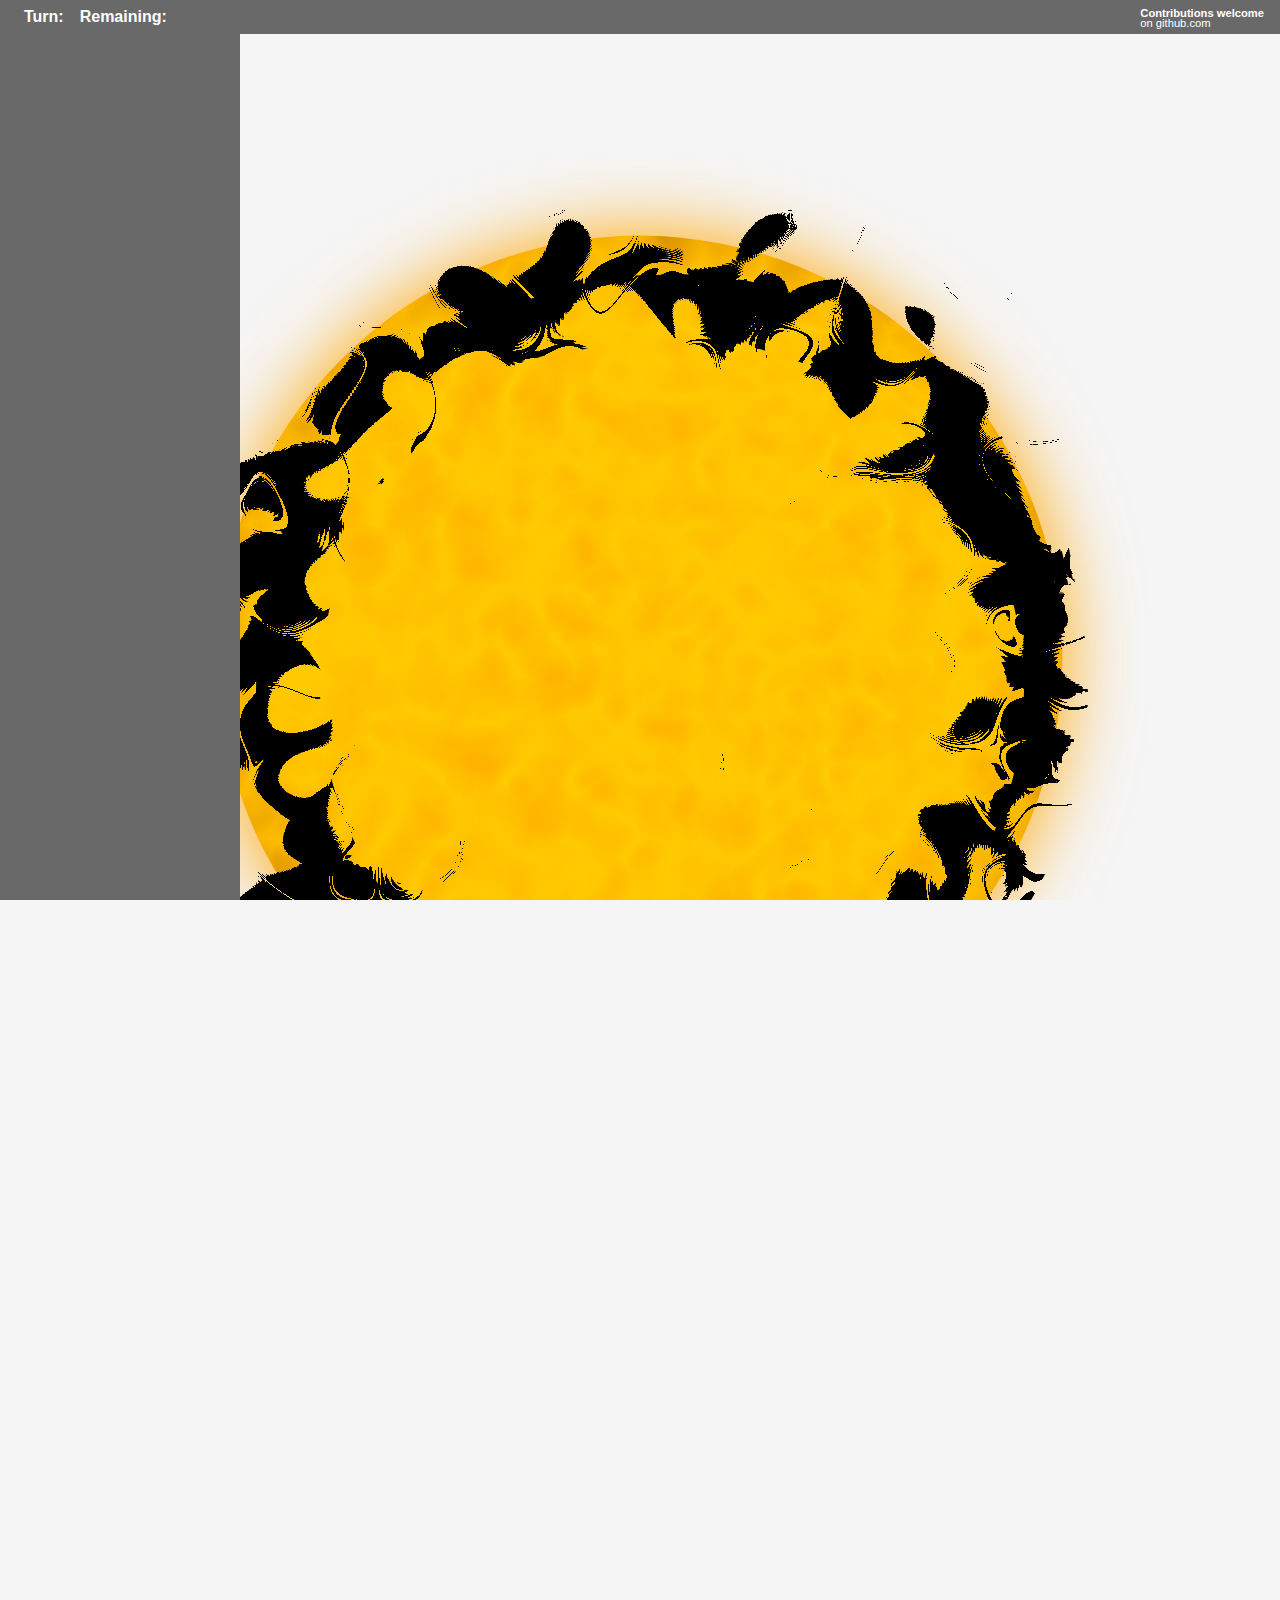
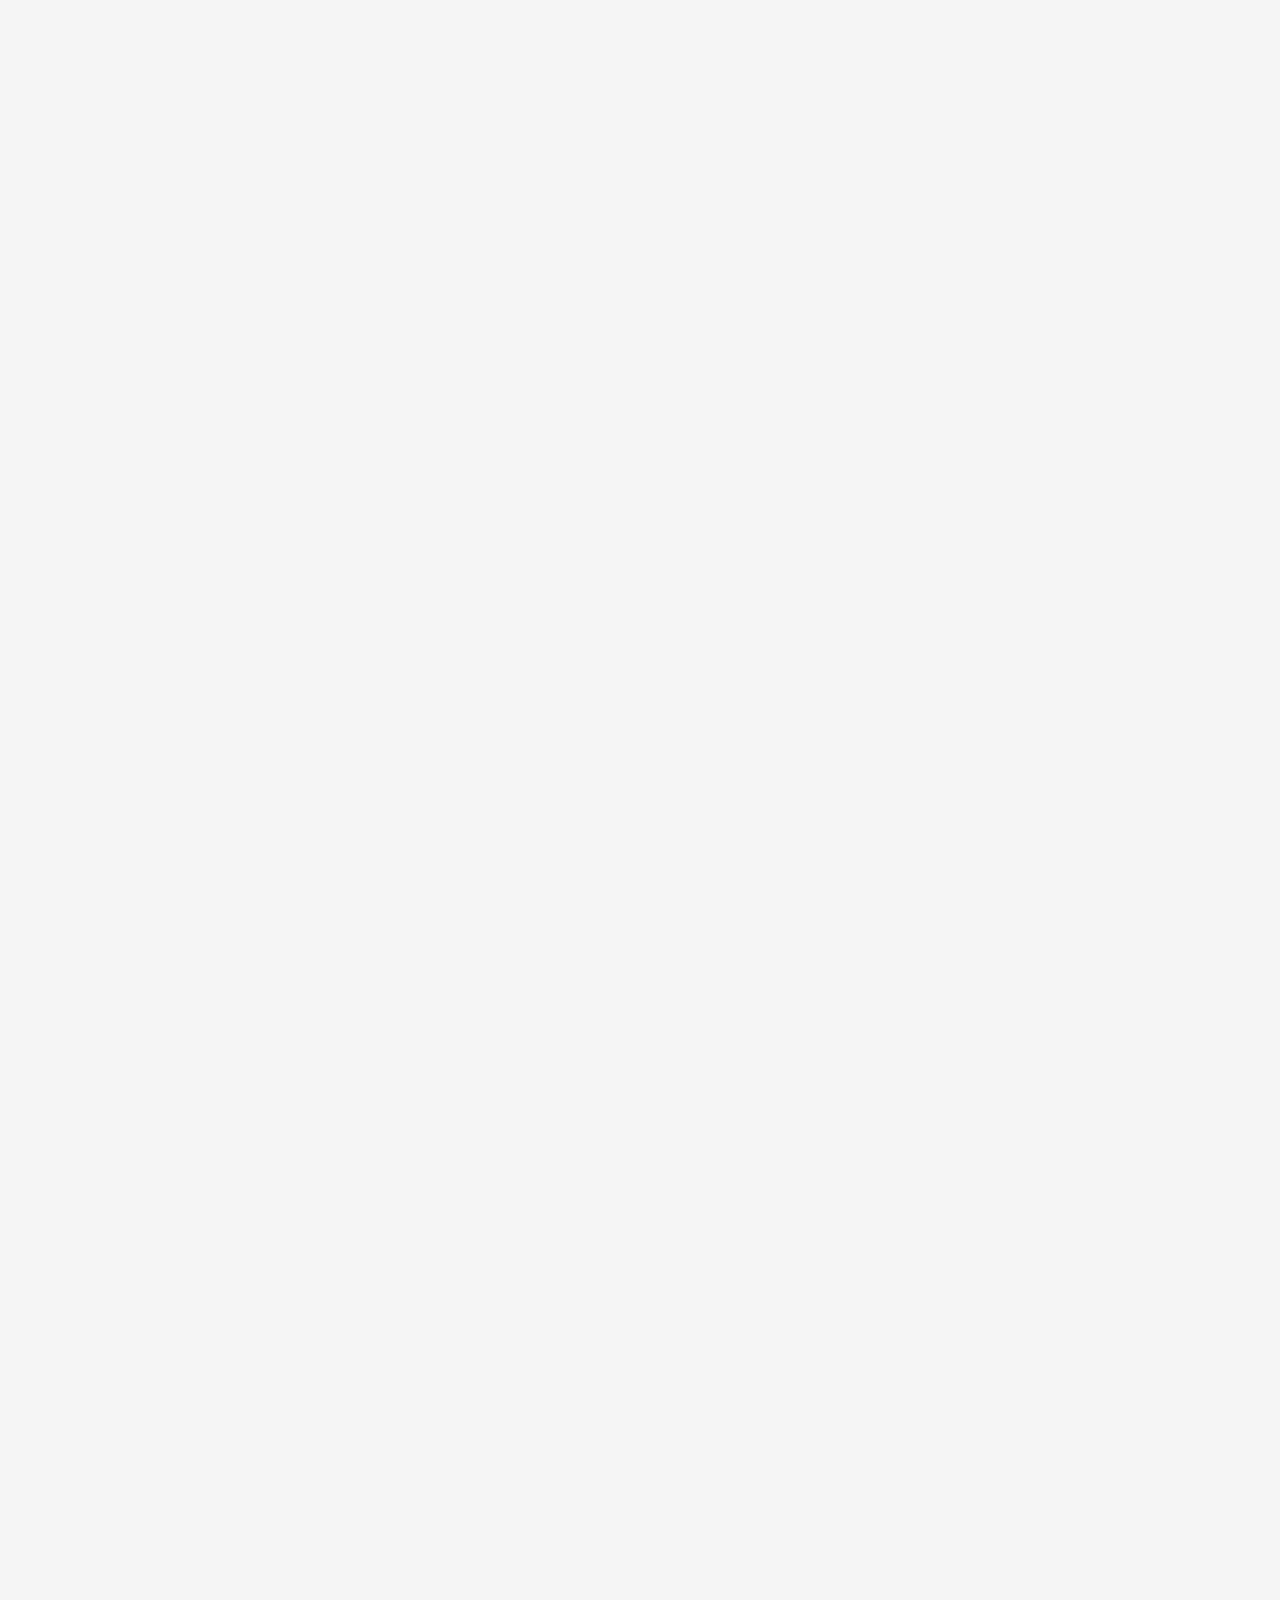
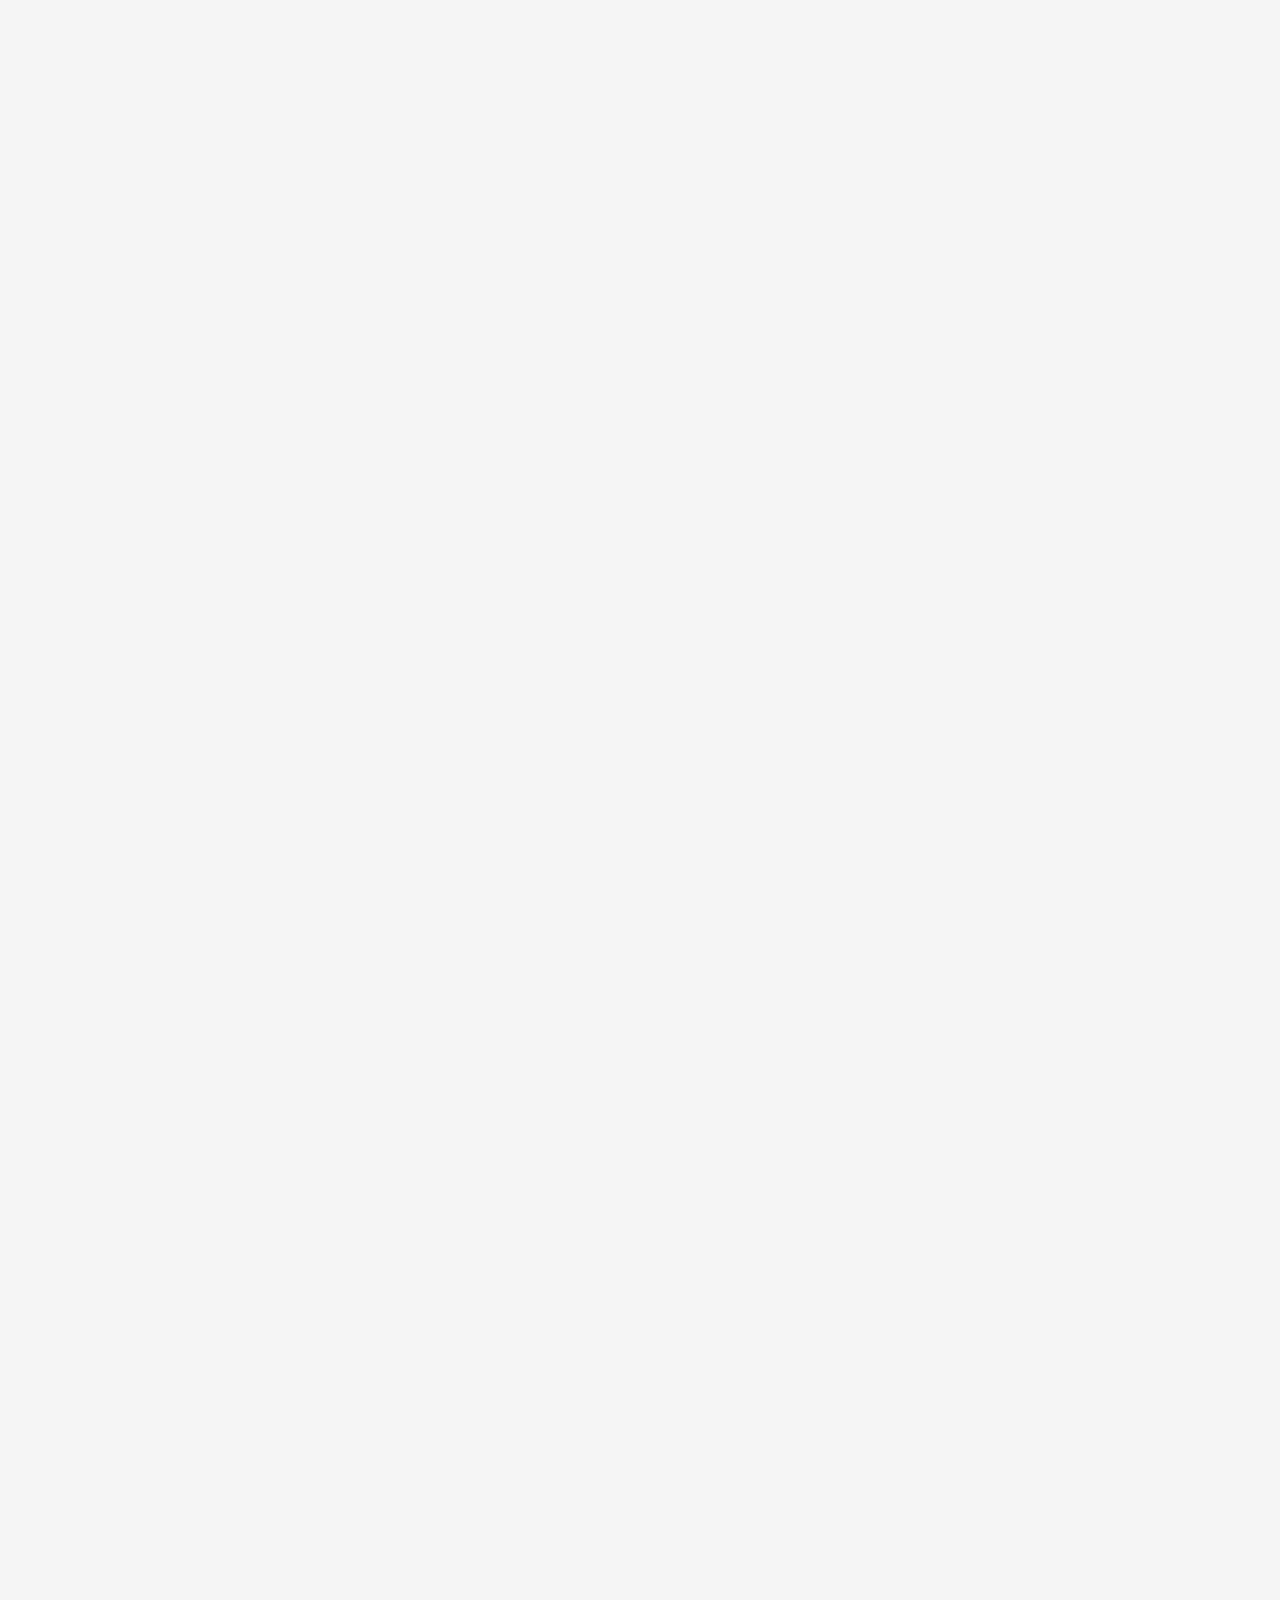
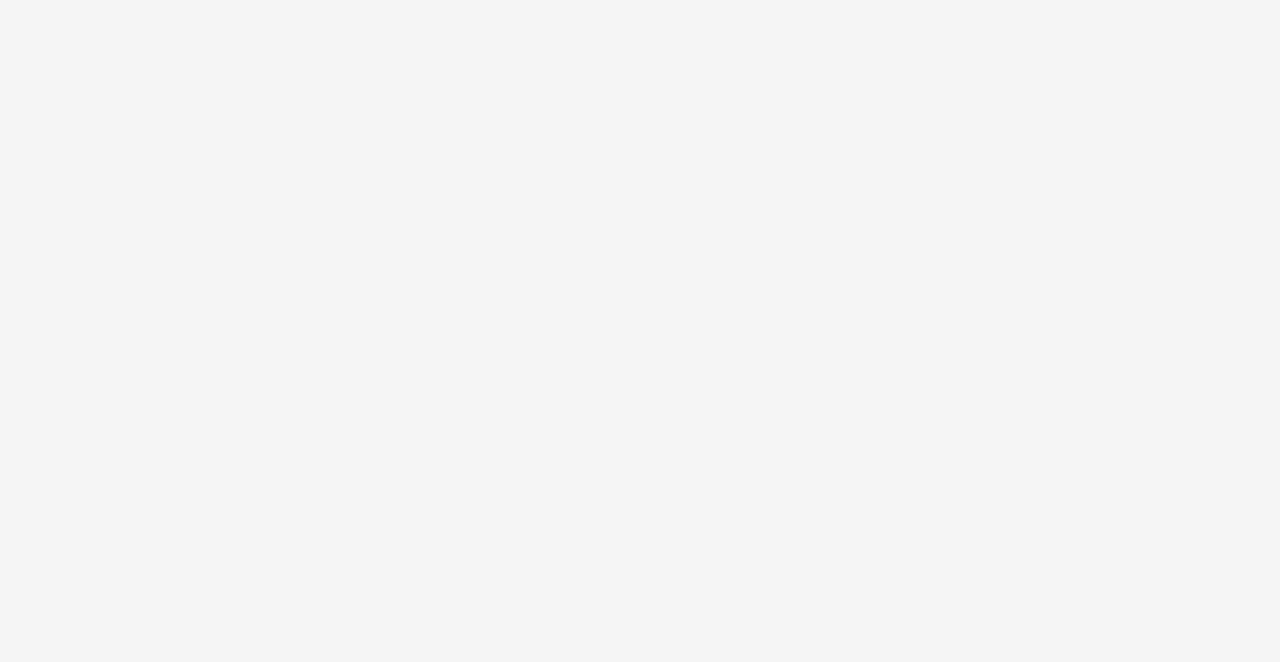
==== frontend/index.html @ 4788e960 "Add README.md" ====
<html>
<head>

<title>respublica</title>

<script src="libs/jquery/jquery-3.7.1.min.js"></script>
<script src="app.js"></script>

<link rel="stylesheet" href="base.css">
<link rel="stylesheet" href="world.css">
<link rel="stylesheet" href="sector.css">
<link rel="stylesheet" href="movables.css">
<link rel="stylesheet" href="buildscreen.css">

</head>
<body>

<header>
    <div class="display">
        <b>Turn:</b>
        <span id="ticks"></span>
    </div>
    <div class="display">
        <b>Remaining:</b>
        <span id="remaining-time"></span>
    </div>
    <div class="display-spacer"></div>
    <div class="display" style="font-size: 0.7em; line-height: 0.9em; position: absolute; right: 1rem;">
        <a href="https://github.com/kostrykin/respublica" target="_blank"><b>Contributions welcome</b><br>on github.com</a>
    </div>
</header>

<div id="world-version">
    Version:
    <a href="" id="world-version-sha" target="_blank"></a>
    (<span id="world-version-date"></span>)
</div>

<div id="hex-map-container">
    <div id="hex-map" x="0" y="0">
        <svg id="trajectory">
            <defs>
                <marker id="dot-marker"
                        viewBox="0 0 10 10"
                        refX="5"
                        refY="5"
                        markerWidth="5"
                        markerHeight="5">
                    <circle cx="5" cy="5" r="2" fill="red" />
                </marker>
            </defs>
            <polyline points="" stroke="black" stroke-width="5" stroke-dasharray="4" fill="none" marker-mid="url(#dot-marker)" marker-end="url(#dot-marker)"/>
        </svg>
    
        <div class="hex-field" id="hex-field-template">

            <!-- Background -->
            <svg height="100%" width="100%" viewbox="-2 -2 104 104">
                <a href="#">
                <pattern id="hatch" patternUnits="userSpaceOnUse" width="2" height="2" patternTransform="rotate(-26.5 0 0)" y="1">
                    <path d="M 0,2 l 4,0" stroke="gray" stroke-width="0.3" class="hex-field-hatch" />
                </pattern>
                <polygon points="50 0,100 25,100 75, 50 100,0 75,0 25" fill="none" class="hex-field-background" />
                <polygon points="50 0,100 25,100 75, 50 100,0 75,0 25" stroke="whitesmoke" fill="url(#hatch)" stroke-width="4" class="hex-field-pattern hex-field-stroke" />
                </a>
            </svg>

            <!-- Others -->
            <div class="hex-field-name"></div>
            <ul class="hex-field-movables"></ul>

            <!-- Star icons -->
            <svg class="sector-star sector-star-mainline" height="30%" width="30%" viewbox="0 0 100 100">
                <defs>
                    <mask id="flares">
                        <rect width="100%" height="100%" fill="white"/>
                        <circle r="50" cx=  "0" cy=  "0" fill="black"/>
                        <circle r="50" cx=  "0" cy="100" fill="black"/>
                        <circle r="50" cx="100" cy="100" fill="black"/>
                        <circle r="50" cx="100" cy=  "0" fill="black"/>
                    </mask>
                    <filter id="blur">
                        <feGaussianBlur in="SourceGraphic" stdDeviation="3" />
                    </filter>
                </defs>
                <circle cx="50" cy="50" r="20" fill="black" filter="url(#blur)" />
                <g transform="scale(1 0.5) translate(0 50)">
                    <circle cx="50" cy="50" r="50" mask="url(#flares)" />
                </g>
                <circle cx="50" cy="50" r="15" fill="white" class="star-brush" />
            </svg>
            <svg class="sector-star sector-star-white-dwarf" height="30%" width="30%" viewbox="0 0 100 100">
                <defs>
                    <mask id="flares">
                        <rect width="100%" height="100%" fill="white"/>
                        <circle r="50" cx=  "0" cy=  "0" fill="black"/>
                        <circle r="50" cx=  "0" cy="100" fill="black"/>
                        <circle r="50" cx="100" cy="100" fill="black"/>
                        <circle r="50" cx="100" cy=  "0" fill="black"/>
                    </mask>
                    <filter id="blur">
                        <feGaussianBlur in="SourceGraphic" stdDeviation="3" />
                    </filter>
                </defs>
                <circle cx="50" cy="50" r="20" fill="black" filter="url(#blur)" class="star-brush" />
                <g transform="scale(0.6 0.6) translate(33 33)">
                    <circle cx="50" cy="50" r="50" mask="url(#flares)" />
                </g>
                <circle cx="50" cy="50" r="15" fill="white" class="star-brush" />
            </svg>
            <svg class="sector-star sector-star-red-giant" height="30%" width="30%" viewbox="0 0 100 100">
                <defs>
                    <filter id="blur">
                        <feGaussianBlur in="SourceGraphic" stdDeviation="3" />
                    </filter>
                </defs>
                <circle cx="50" cy="50" r="20" fill="black" filter="url(#blur)" class="star-brush" />
                <circle cx="50" cy="50" r="15" fill="firebrick" class="star-brush" />
            </svg>
        </div>
    
    </div>
</div>

<div id="sector-view">
    <div class="celestial" id="celestial-template">

        <!-- Star icons -->
        <svg class="celestial-star celestial-star-mainline" viewbox="0 0 100 100">
            <defs>
                <filter id="surface">
                    <feTurbulence
                        type="turbulence"
                        baseFrequency="0.2"
                        numOctaves="2"
                        result="turbulence" />
                    <feComposite operator="in" in="turbulence" in2="SourceGraphic" result="clouds" />
                    <feColorMatrix
                        in="clouds"
                        result="gray_clouds"
                        type="saturate"
                        values="0" />
                    <feBlend in="SourceGraphic" in2="gray_clouds" mode="multiply" result="surface1" />
                    <feGaussianBlur in="SourceGraphic" stdDeviation="3" result="surface2" />
                    <feBlend in="surface1" in2="surface2" mode="color-dodge" />
                </filter>
                <filter id="corona" x="0%" y="0%">
                    <feTurbulence
                        type="turbulence"
                        baseFrequency="0.15"
                        numOctaves="1"
                        result="turbulence" />
                    <feDisplacementMap
                        in2="turbulence"
                        in="SourceGraphic"
                        result="DisplacedGraphic"
                        scale="15"
                        xChannelSelector="R"
                        yChannelSelector="G" />
                </filter>
            </defs>
            <circle cx="50" cy="50" r="33" fill="orange" filter="url(#surface)" class="star-brush" />
            <circle cx="45" cy="45" r="30" stroke="black" stroke-width="5" fill="none" filter="url(#corona)" />
        </svg>
        <svg class="celestial-star celestial-star-white-dwarf" viewbox="0 0 100 100">
            <defs>
                <filter id="surface">
                    <feGaussianBlur in="SourceGraphic" stdDeviation="3" result="surface2" />
                    <feBlend in="SourceGraphic" in2="surface2" mode="color-dodge" />
                </filter>
                <filter id="corona" x="0%" y="0%">
                    <feTurbulence
                        type="turbulence"
                        baseFrequency="0.15"
                        numOctaves="1"
                        result="turbulence" />
                    <feDisplacementMap
                        in2="turbulence"
                        in="SourceGraphic"
                        result="DisplacedGraphic"
                        scale="10"
                        xChannelSelector="R"
                        yChannelSelector="G" />
                </filter>
            </defs>
            <circle cx="50" cy="50" r="28" fill="white" filter="url(#surface)" />
            <circle cx="47" cy="47" r="25" stroke="black" stroke-width="2" fill="none" filter="url(#corona)" />
        </svg>
        <svg class="celestial-star celestial-star-red-giant" viewbox="0 0 100 100">
            <defs>
                <filter id="surface">
                    <feTurbulence
                        type="turbulence"
                        baseFrequency="0.2"
                        numOctaves="2"
                        result="turbulence" />
                    <feComposite operator="in" in="turbulence" in2="SourceGraphic" result="clouds" />
                    <feColorMatrix
                        in="clouds"
                        result="gray_clouds"
                        type="saturate"
                        values="0" />
                    <feBlend in="SourceGraphic" in2="gray_clouds" mode="multiply" result="surface1" />
                    <feGaussianBlur in="SourceGraphic" stdDeviation="3" result="surface2" />
                    <feBlend in="surface1" in2="surface2" mode="color-dodge" />
                </filter>
                <filter id="corona" x="0%" y="0%">
                    <feTurbulence
                        type="turbulence"
                        baseFrequency="0.15"
                        numOctaves="1"
                        result="turbulence" />
                    <feDisplacementMap
                        in2="turbulence"
                        in="SourceGraphic"
                        result="DisplacedGraphic"
                        scale="15"
                        xChannelSelector="R"
                        yChannelSelector="G" />
                </filter>
            </defs>
            <circle cx="50" cy="50" r="40" fill="firebrick" filter="url(#surface)" />
            <circle cx="45" cy="45" r="40" stroke="black" stroke-width="7" fill="none" filter="url(#corona)" />
        </svg>

        <!-- Planet icons -->
        <svg class="celestial-planet" viewbox="0 0 100 100">
            <defs>
                <radialGradient id="sphere" cx="80%">
                    <stop offset="30%" stop-color="brown" />
                    <stop offset="100%" stop-color="black" />
                </radialGradient>
                <filter id="surface" x="-10%" y="-10%">
                    <feTurbulence
                        type="turbulence"
                        baseFrequency="0.2"
                        numOctaves="2"
                        result="turbulence" />
                    <feComposite operator="in" in="turbulence" in2="SourceGraphic" result="clouds" />
                    <feColorMatrix
                        in="clouds"
                        result="gray_clouds"
                        type="saturate"
                        values="0" />
                    <feBlend in="SourceGraphic" in2="gray_clouds" mode="multiply" />
                </filter>
            </defs>
            <circle cx="50" cy="50" r="15" fill="url(#sphere)" filter="url(#surface)" stroke="black" stroke-width="1" />
        </svg>

        <!-- Others -->
        <div class="celestial-habitated">Habitated</div>
        <div class="celestial-name"></div>
        <ul class="celestial-features"></ul>
        <ul class="celestial-options action-list"><li class="action">Production</li></ul>
    </div>
</div>

<div id="movables-view">
    <ul class="movables-list">
        <li class="movable" id="movable-template">
            <div class="movable-name"></div>
            <div class="movable-status"></div>
            <ul class="ship-list">
                <li class="ship" id="ship-template">
                </li>
            </ul>
            <ul class="action-list">
                <li class="action action-move">
                    Move
                </li>
            </ul>
        </li>
    </ul>
</div>

<div id="buildscreen">
    <div class="container">
        <div class="celestial-name">Name</div>
        <div class="content">

            <div class="close-button">&times;</div>

            <div class="content-row build-process">
                <b>Current build process</b> in the <b><span class="sector-name"></span> sector:</b>
                <div class="build-process-info">
                    <b><span class="build-process-name"></span>:</b> <span class="build-process-progress"></span><br>
                    <b>Building on:</b> <span class="build-process-celestial"></span><br>
                    <b>Finished in:</b> <span class="build-process-remaining"></span>
                </div>
                <div class="build-process-none">
                    No build process
                </div>
            </div>

            <div class="columns">

                <div class="content-column">
                    <b>Build options:</b>
                    <ul class="build-options-list">
                        <li>No build options</li>
                    </ul>
                </div>

                <div class="content-column">
                    <b>Constructions:</b>
                    <ul class="constructions-list">
                        <li>No constructions</li>
                    </ul>
                </div>

            </div>

        </div>
    </div>
</div>

</body>
</html>
---- frontend/base.css ----
html, body {
  margin: 0;
  height: 100%;
  overflow: hidden
}

body {
  background-color: whitesmoke;
  font-family: "Gill Sans", sans-serif;
}

header {
  background-color: dimgrey;
  color: white;
  padding: 0.5rem;
  position: absolute;
  top: 0;
  left: 0;
  right: 0;
  z-index: 100;
  display: flex;
}

header .display-spacer {
  display: inline-block;
  width: 100%;
}

header .display {
  display: inline-block;
  margin-left: 1rem;
  white-space: nowrap;
}

header .display a,
header .display a:hover {
  color: white;
  text-decoration: none;
}

.action-list {
  list-style-type: none;
  margin: 0;
  padding: 0;
}

.action-list .action {
  font-size: 0.8em;
  border-radius: 2em;
  background-color: dimgrey;
  color: white;
  text-decoration: none;
  padding: 0.5em;
  padding-left: 1em;
  padding-right: 1em;
  cursor: pointer;
}

.action-list .action:hover {
  background-color: gray;
}

.action-list .action-toggled {
  color: red;
}
---- frontend/world.css ----
#hex-map-container {
  position: absolute;
  width: 100%;
  height: 100%;
}

#hex-map {
  position: absolute;
}

.hex-field {
  width: 200px;
  height: 200px;
  position: absolute;
  pointer-events: none;
  z-index: 0;
}

.hex-field:hover {
  z-index: 1;
}

.hex-field svg a {
  pointer-events: all;
}

.hex-field a:hover polygon {
  stroke: white;
}

.hex-field .hex-field-name {
  position: absolute;
  text-align: center;
  font-family: cursive;
  left: 0;
  right: 0;
  bottom: 22%;
  font-size: 0.8rem;
  filter: drop-shadow(0 0 0.15em black);
}

.hex-field .hex-field-name.sector-name {
  font-size: 1.2rem;
}

.hex-field .sector-star {
  transform: rotate(-26.5deg);
  position: absolute;
  left: 0;
  right: 0;
  top: 0;
  bottom: 0;
  margin: auto;
}

.hex-field .hex-field-movables {
  list-style-type: none;
  margin: 0;
  padding: 0;
  position: absolute;
  top: 2rem;
  left: 0;
  right: 0;
  text-align: center;
}

#hex-field-template {
  display: none;
}
---- frontend/movables.css ----
#movables-view {
  position: absolute;
  bottom: 0;
  left: 0;
  top: 2rem;
  width: 15rem;
  z-index: 2;
  background-color: dimgrey;
  color: white;
}

#movable-template {
  display: none !important;
}

#ship-template {
  display: none !important;
}

#movables-view .movables-list {
  list-style-type: none;
  margin: 1rem;
  margin-right: 0;
  margin-top: 0.2rem;
  padding: 0;
}

#movables-view .movables-list .movable {
  background-color: whitesmoke;
  color: black;
  border-top-left-radius: 1em;
  border-bottom-left-radius: 1em;
  padding: 1em;
}

#movables-view .movables-list .movable-name {
  font-weight: bold;
}

#movables-view .movables-list .movable-status {
  font-size: 0.8em;
}

#movables-view .movables-list .movable .ship-list {
}

#movables-view .movables-list .movable .ship-list .ship {
}

#movables-view .movables-list .movable .action-list {
  list-style-type: none;
  margin: 0;
  margin-top: 1rem;
  padding: 0;
}

#movables-view .movables-list .movable .action-list .action {
  display: inline-block;
  font-size: 0.8em;
}

#movables-view .movables-list .movable .action-list .action {
  border-radius: 2em;
  background-color: dimgrey;
  color: white;
  text-decoration: none;
  padding: 0.5em;
  padding-left: 1em;
  padding-right: 1em;
  cursor: pointer;
}

#movables-view .movables-list .movable .action-list .action:hover {
  background-color: gray;
}

#movables-view .movables-list .movable .action-list .action-toggled {
  color: red;
}
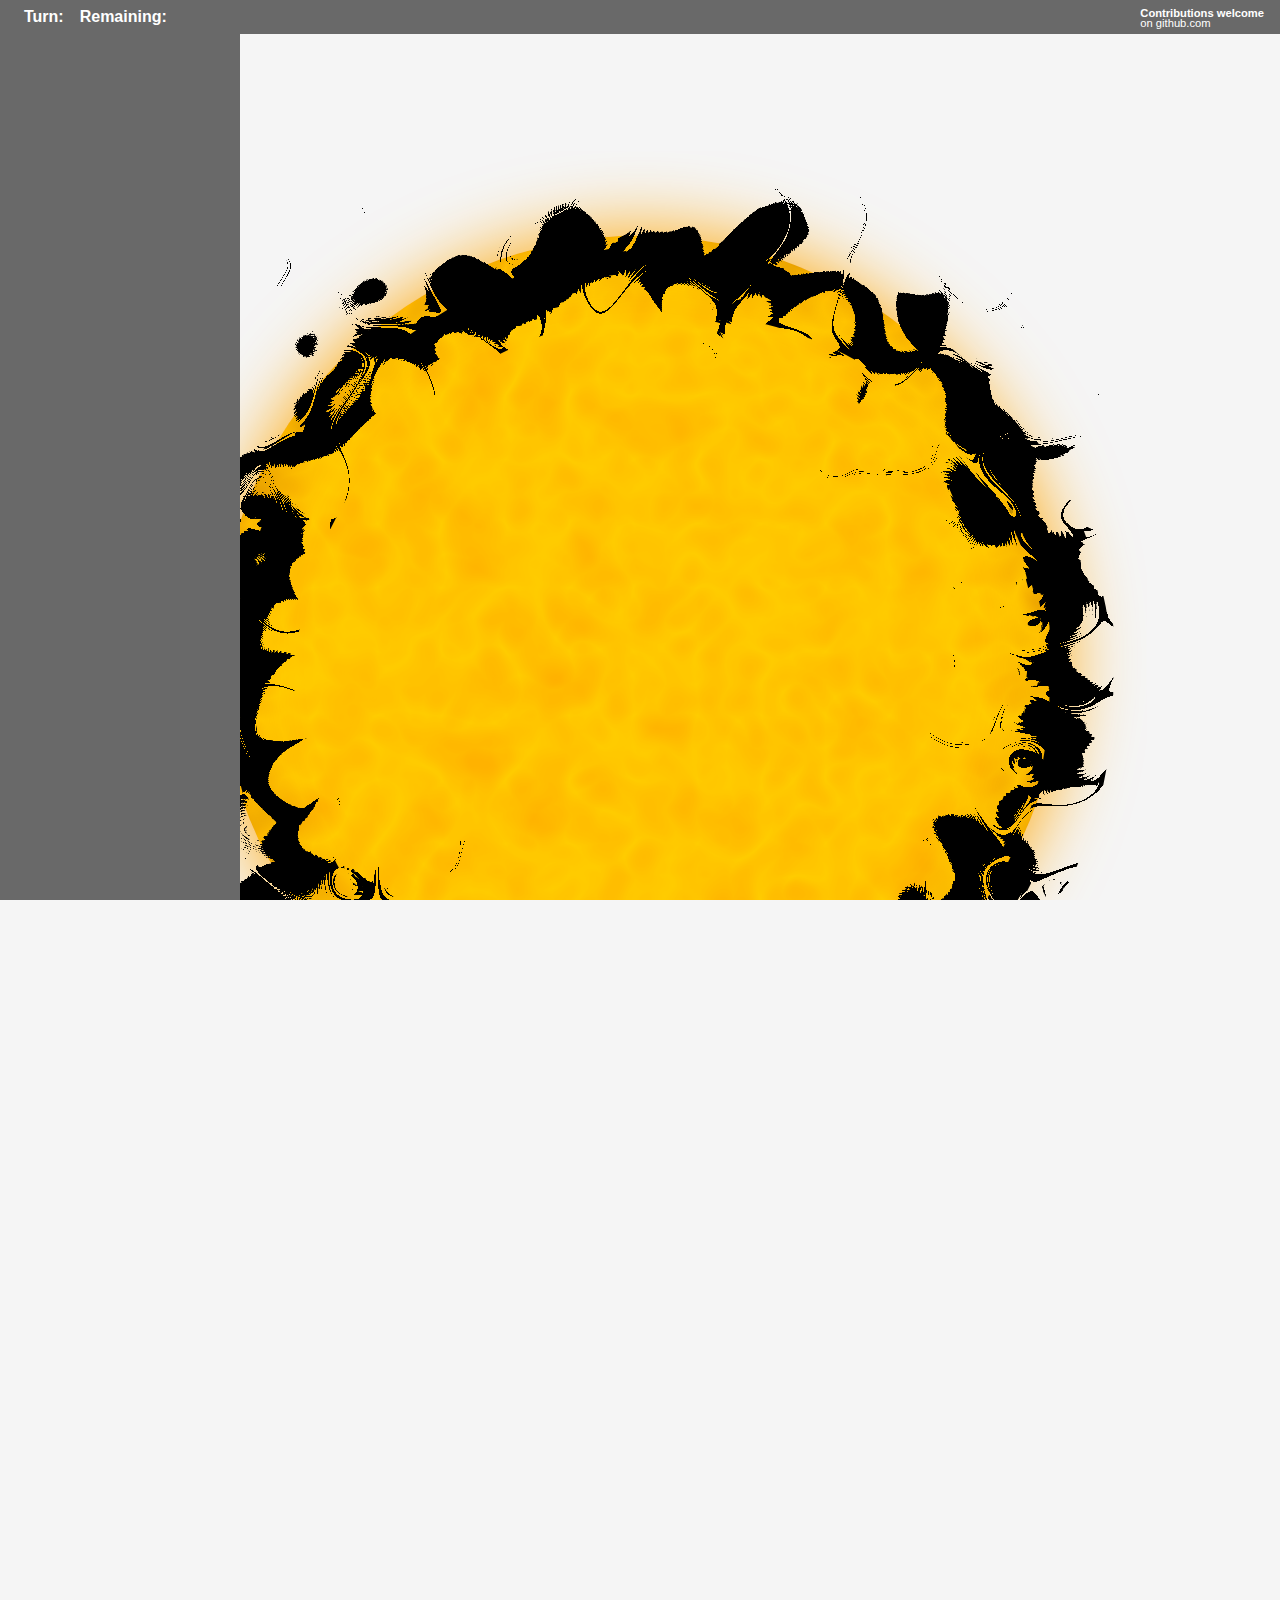
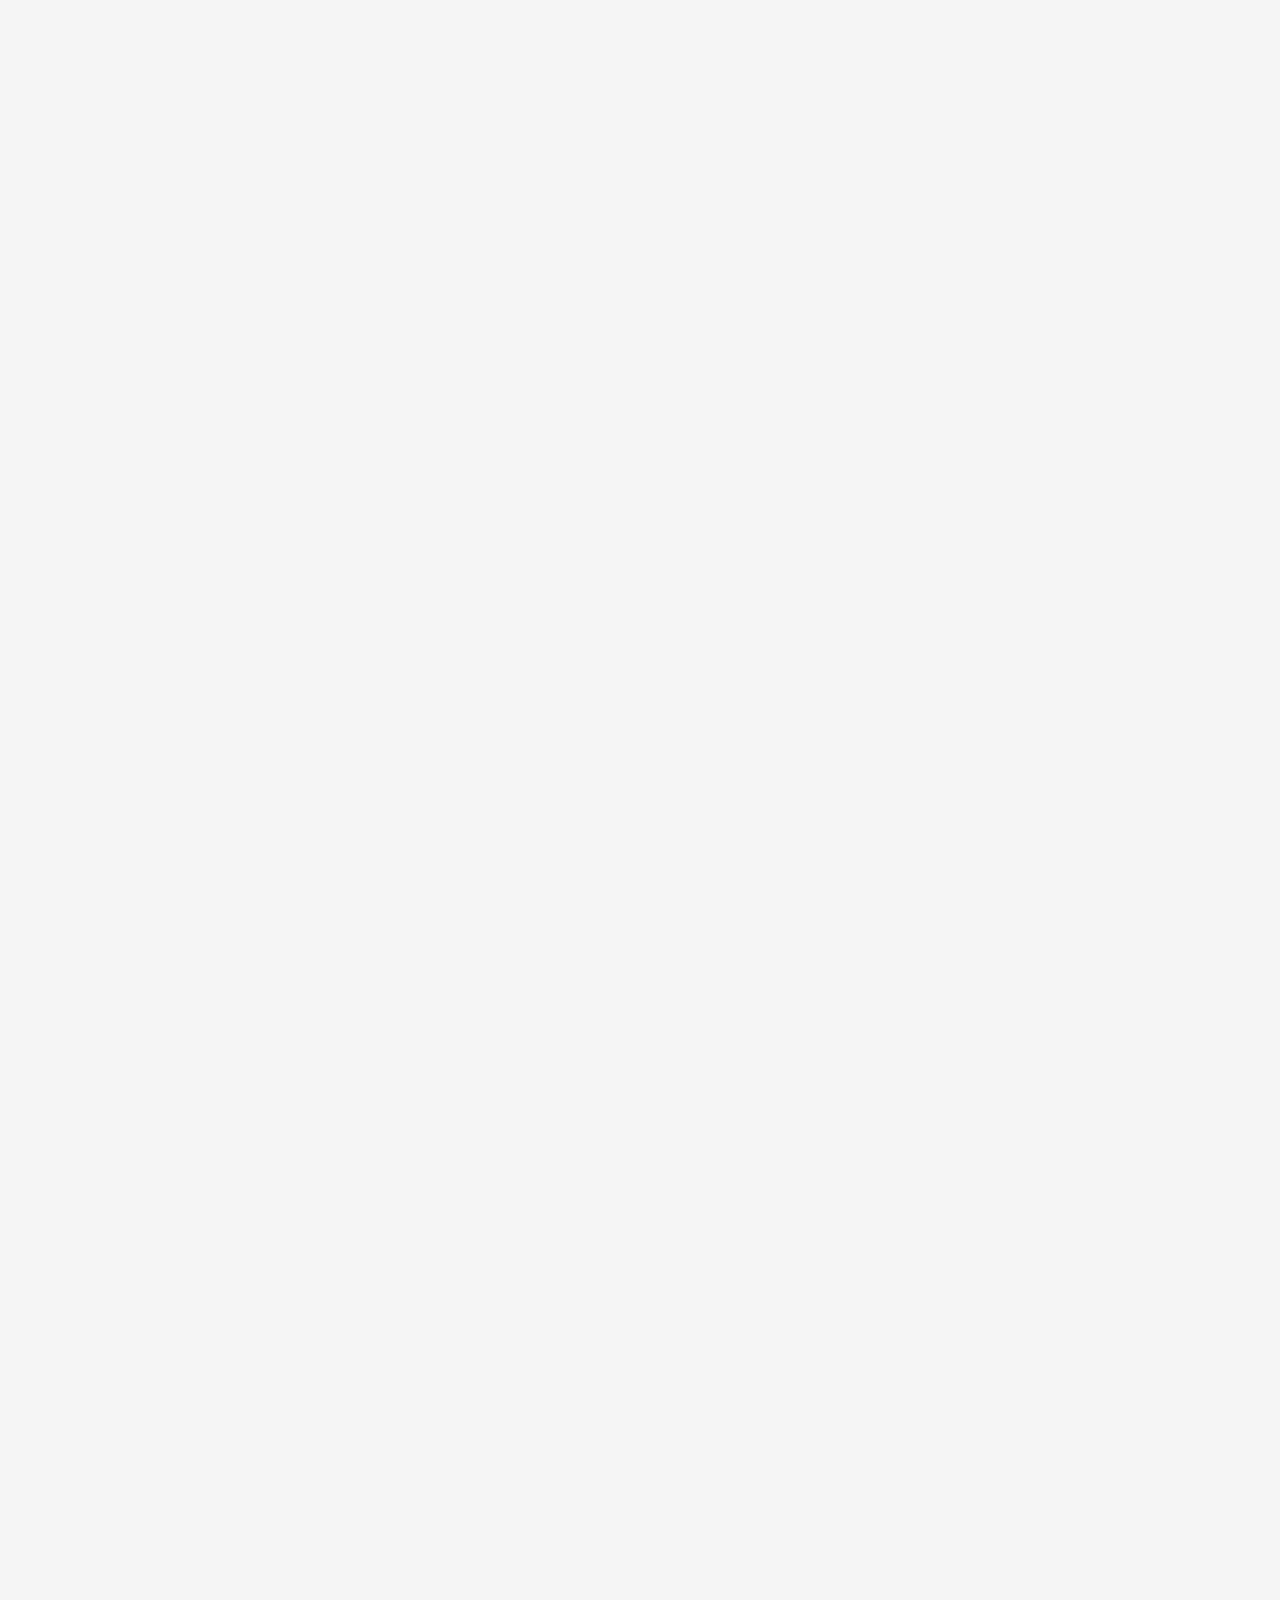
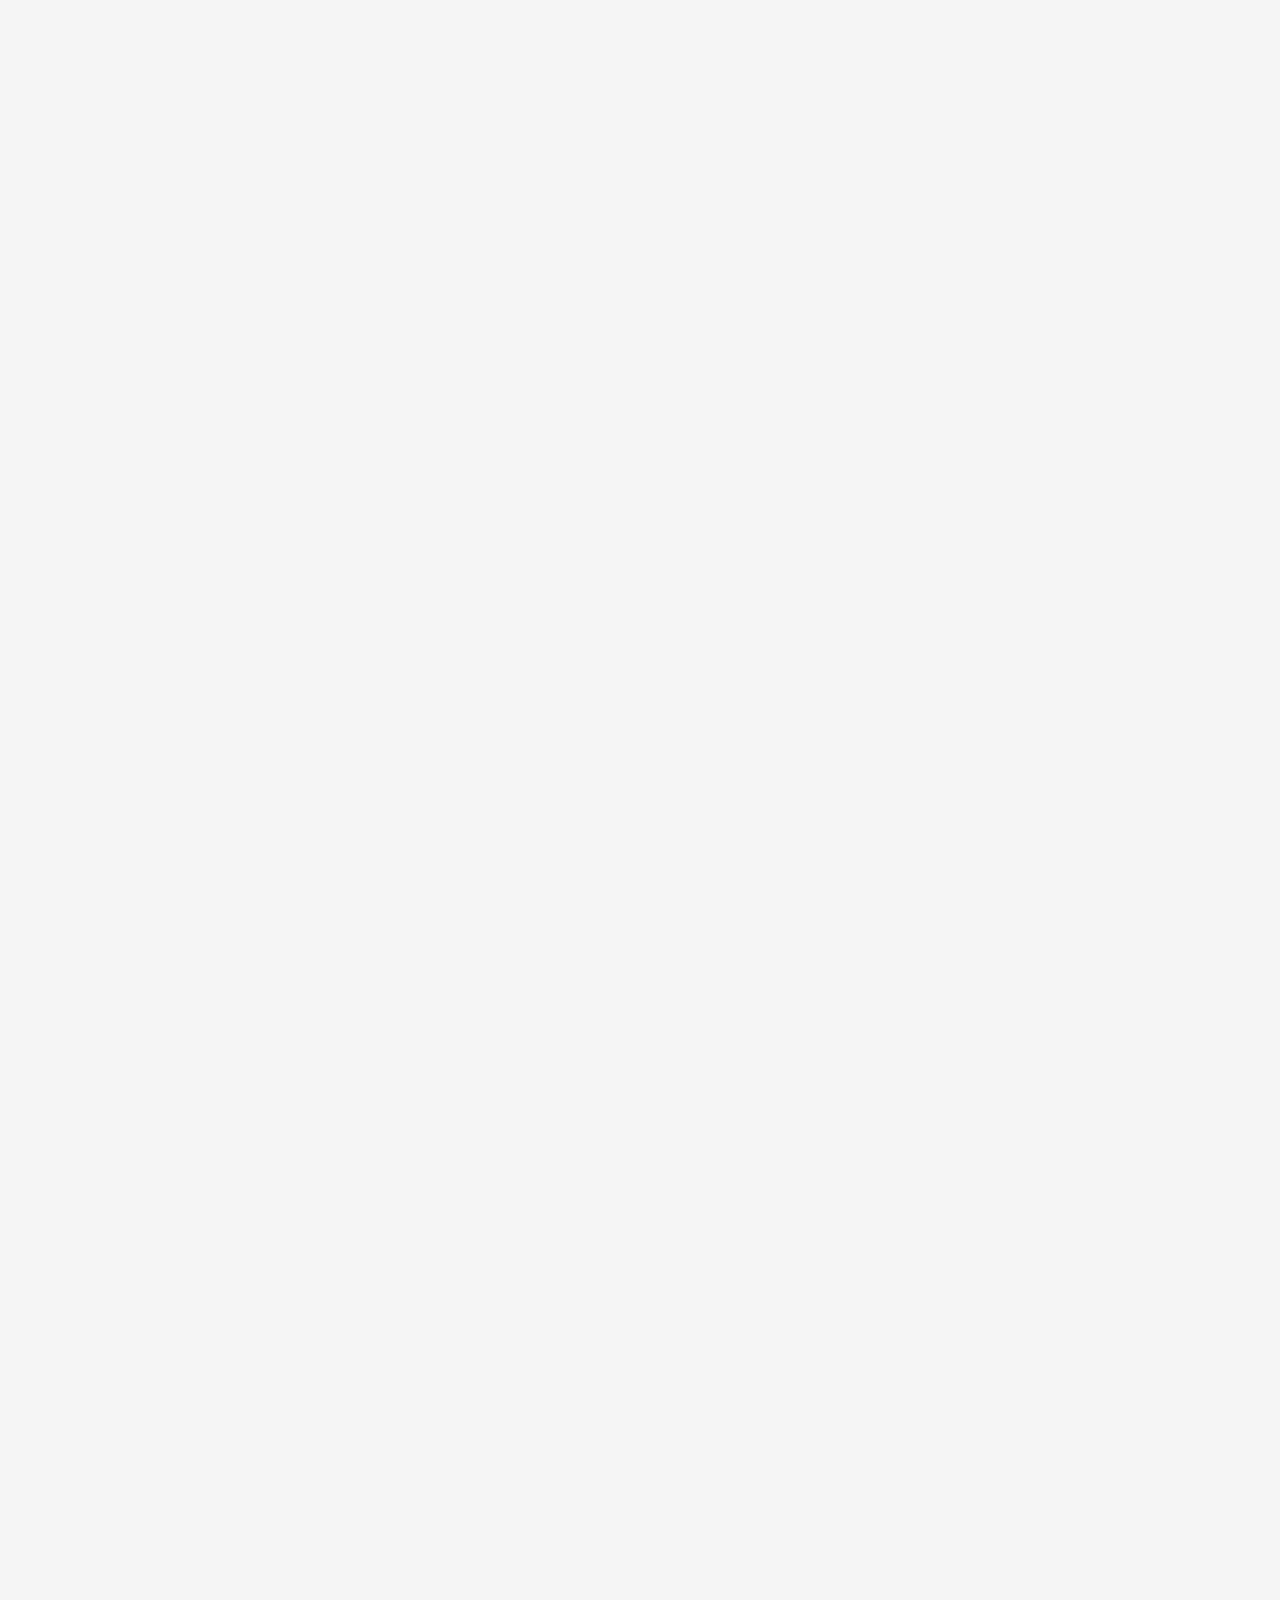
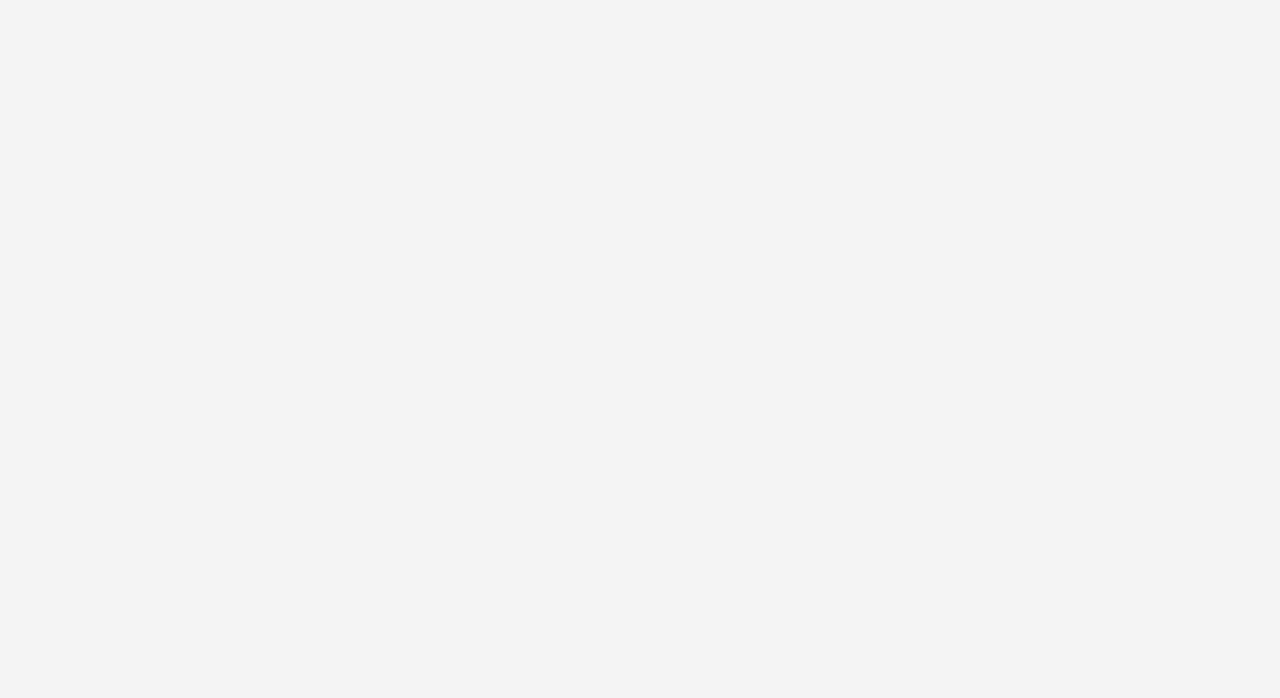
==== commit 656efb72: "Add second empire to test data" ====
--- a/frontend/index.html
+++ b/frontend/index.html
@@ -160,7 +160,7 @@
                 </filter>
             </defs>
             <circle cx="50" cy="50" r="33" fill="orange" filter="url(#surface)" class="star-brush" />
-            <circle cx="45" cy="45" r="30" stroke="black" stroke-width="5" fill="none" filter="url(#corona)" />
+            <circle cx="45" cy="45" r="32" stroke="black" stroke-width="5" fill="none" filter="url(#corona)" />
         </svg>
         <svg class="celestial-star celestial-star-white-dwarf" viewbox="0 0 100 100">
             <defs>
@@ -183,8 +183,8 @@
                         yChannelSelector="G" />
                 </filter>
             </defs>
-            <circle cx="50" cy="50" r="28" fill="white" filter="url(#surface)" />
-            <circle cx="47" cy="47" r="25" stroke="black" stroke-width="2" fill="none" filter="url(#corona)" />
+            <circle cx="50" cy="50" r="26" fill="white" filter="url(#surface)" />
+            <circle cx="47" cy="47" r="26" stroke="black" stroke-width="3" fill="none" filter="url(#corona)" />
         </svg>
         <svg class="celestial-star celestial-star-red-giant" viewbox="0 0 100 100">
             <defs>
@@ -299,6 +299,12 @@
                     <b>Build options:</b>
                     <ul class="build-options-list">
                         <li>No build options</li>
+                        <li class="build-option" id="build-option-template">
+                            <span class="build-option-name"></span>
+                            <span class="build-option-cost"></span>
+                            <span class="build-option-size"></span>
+                            <span class="build-option-requirements"></span>
+                        </li>
                     </ul>
                 </div>
 
@@ -306,6 +312,10 @@
                     <b>Constructions:</b>
                     <ul class="constructions-list">
                         <li>No constructions</li>
+                        <li class="construction" id="construction-template">
+                            <span class="construction-name"></span>
+                            <span class="construction-size"></span>
+                        </li>
                     </ul>
                 </div>
 
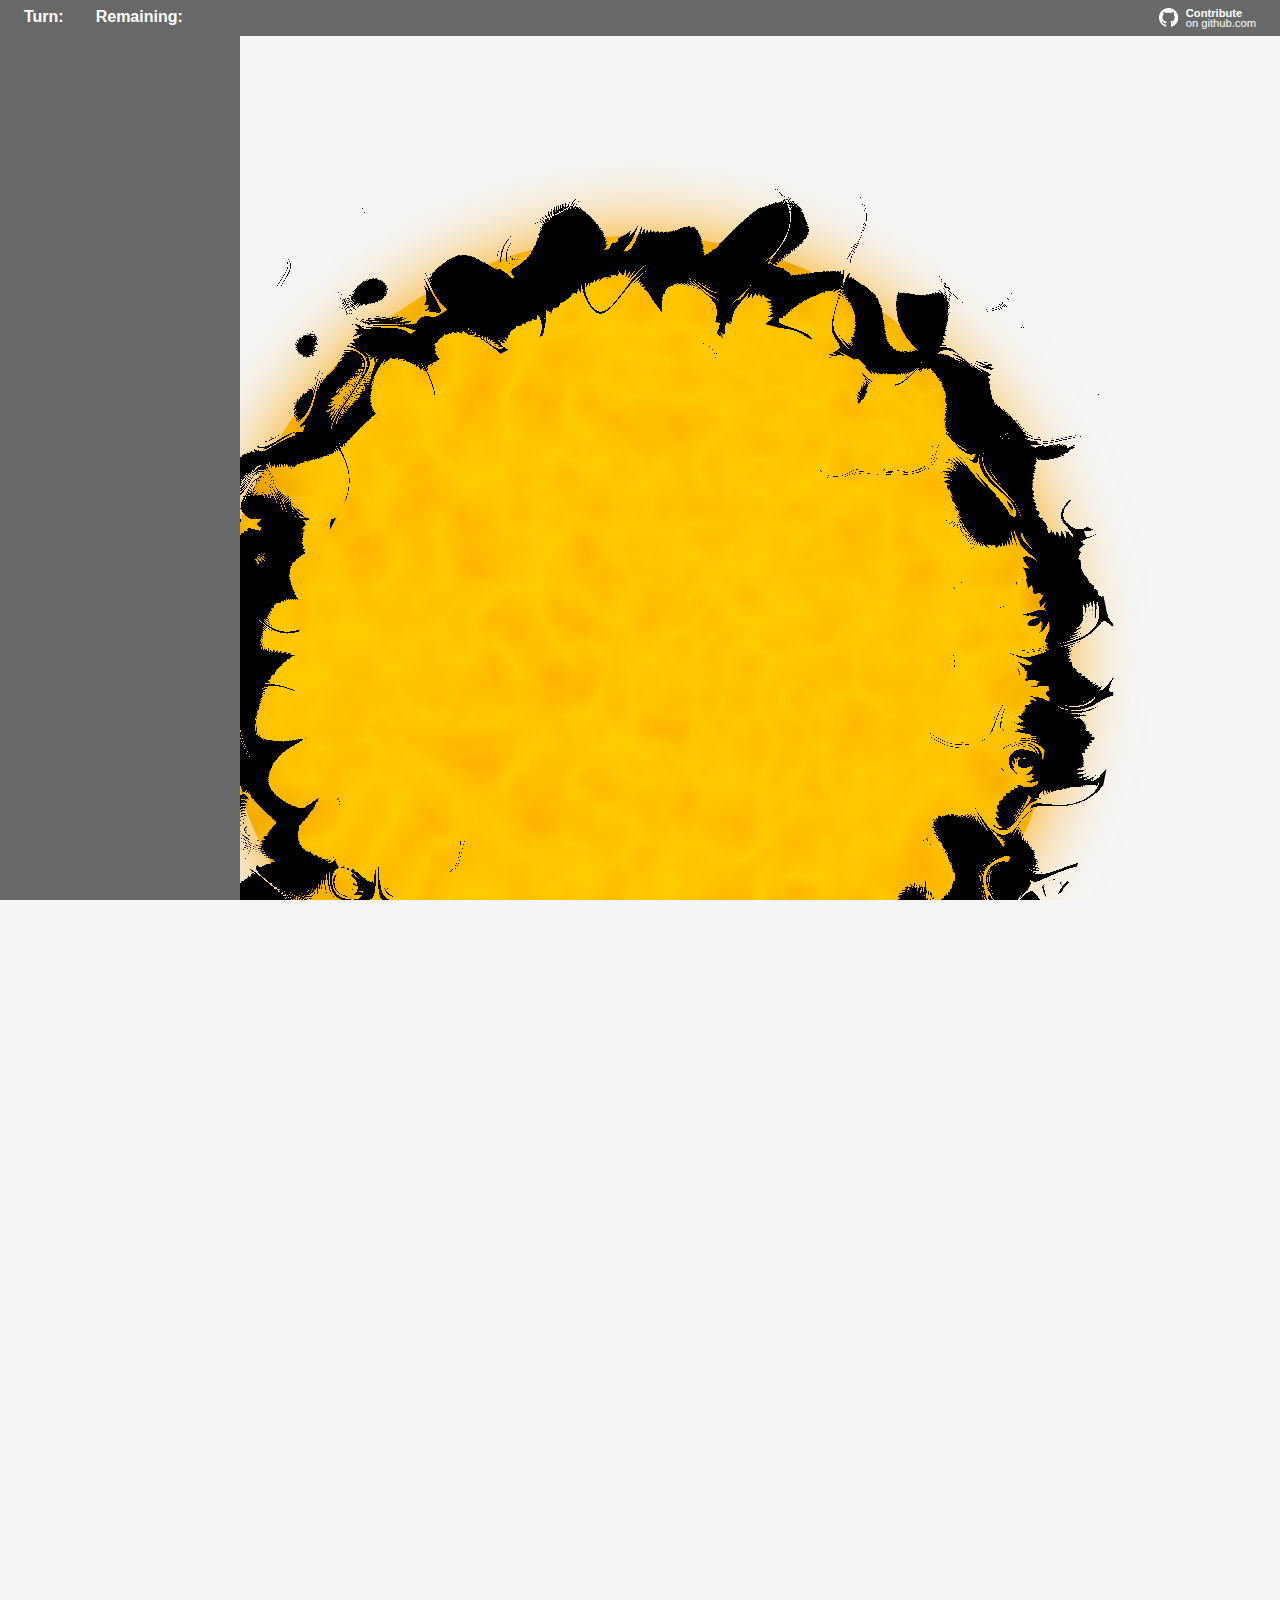
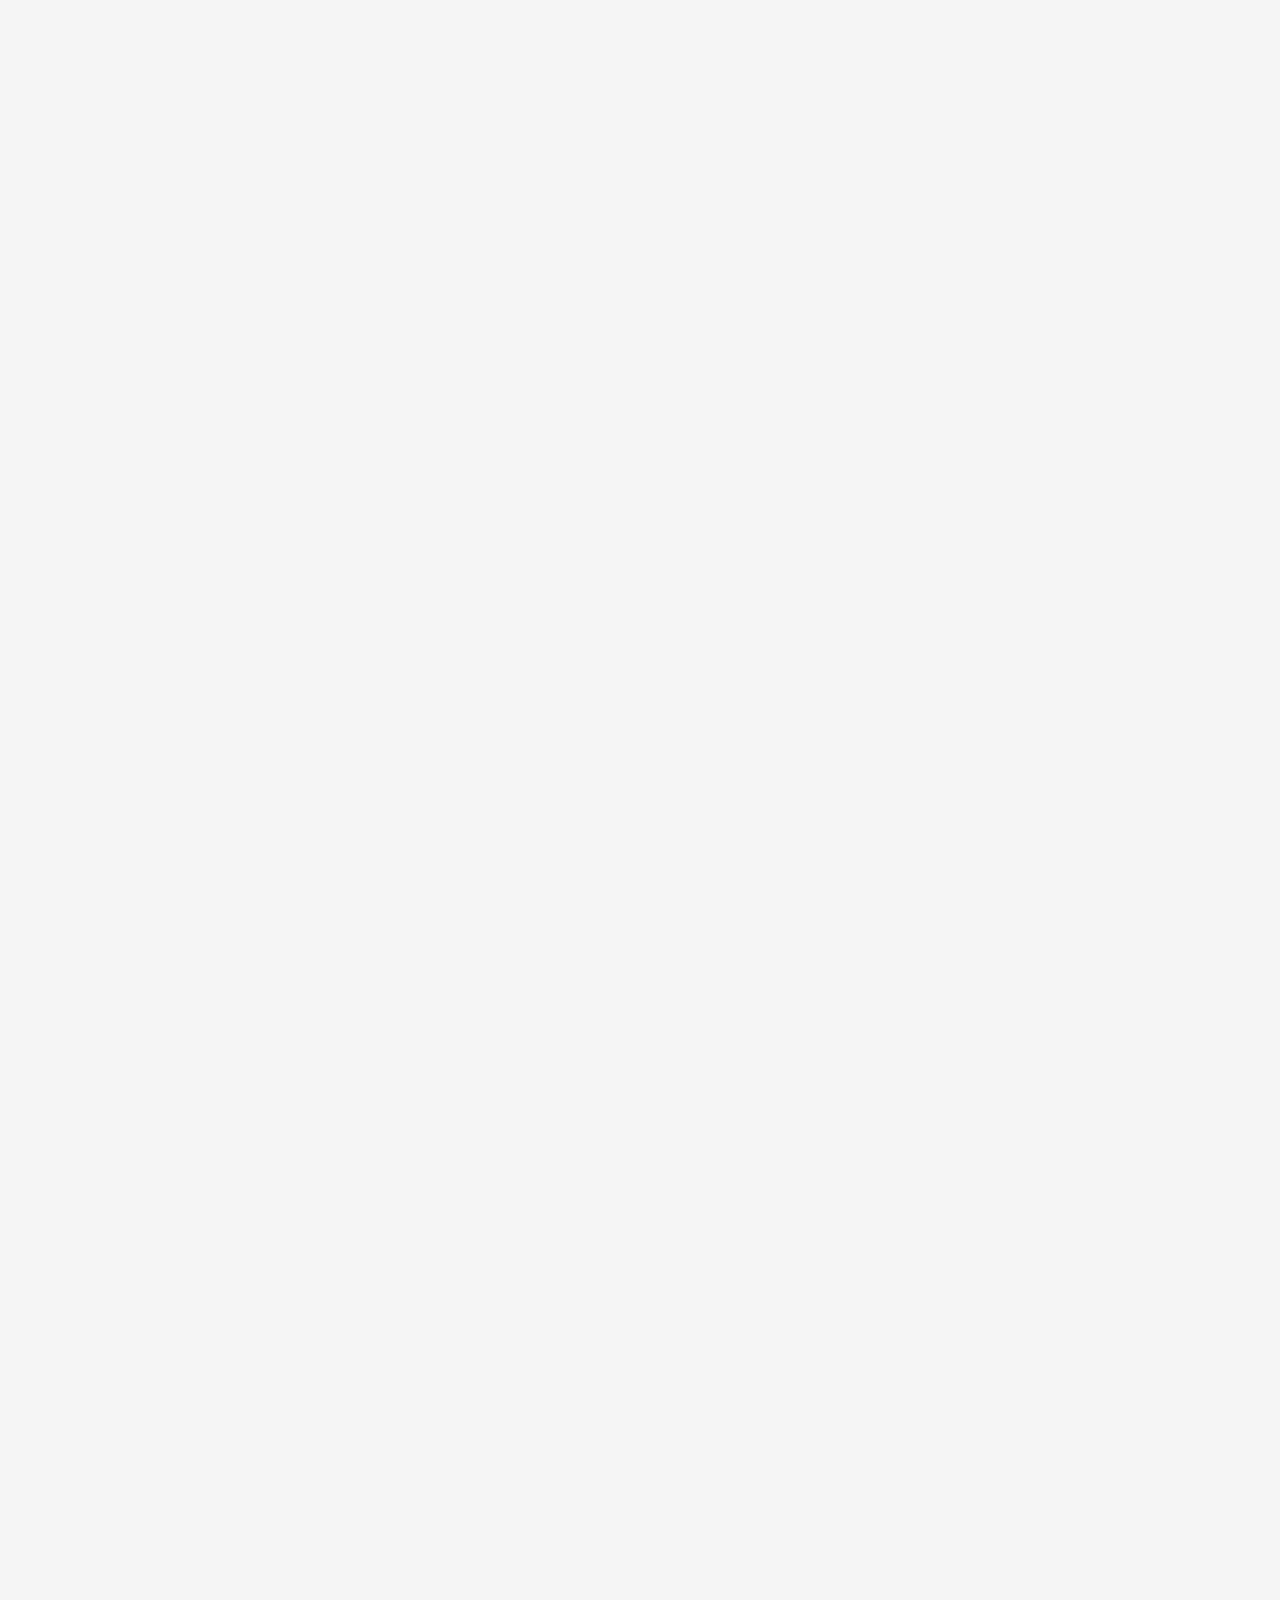
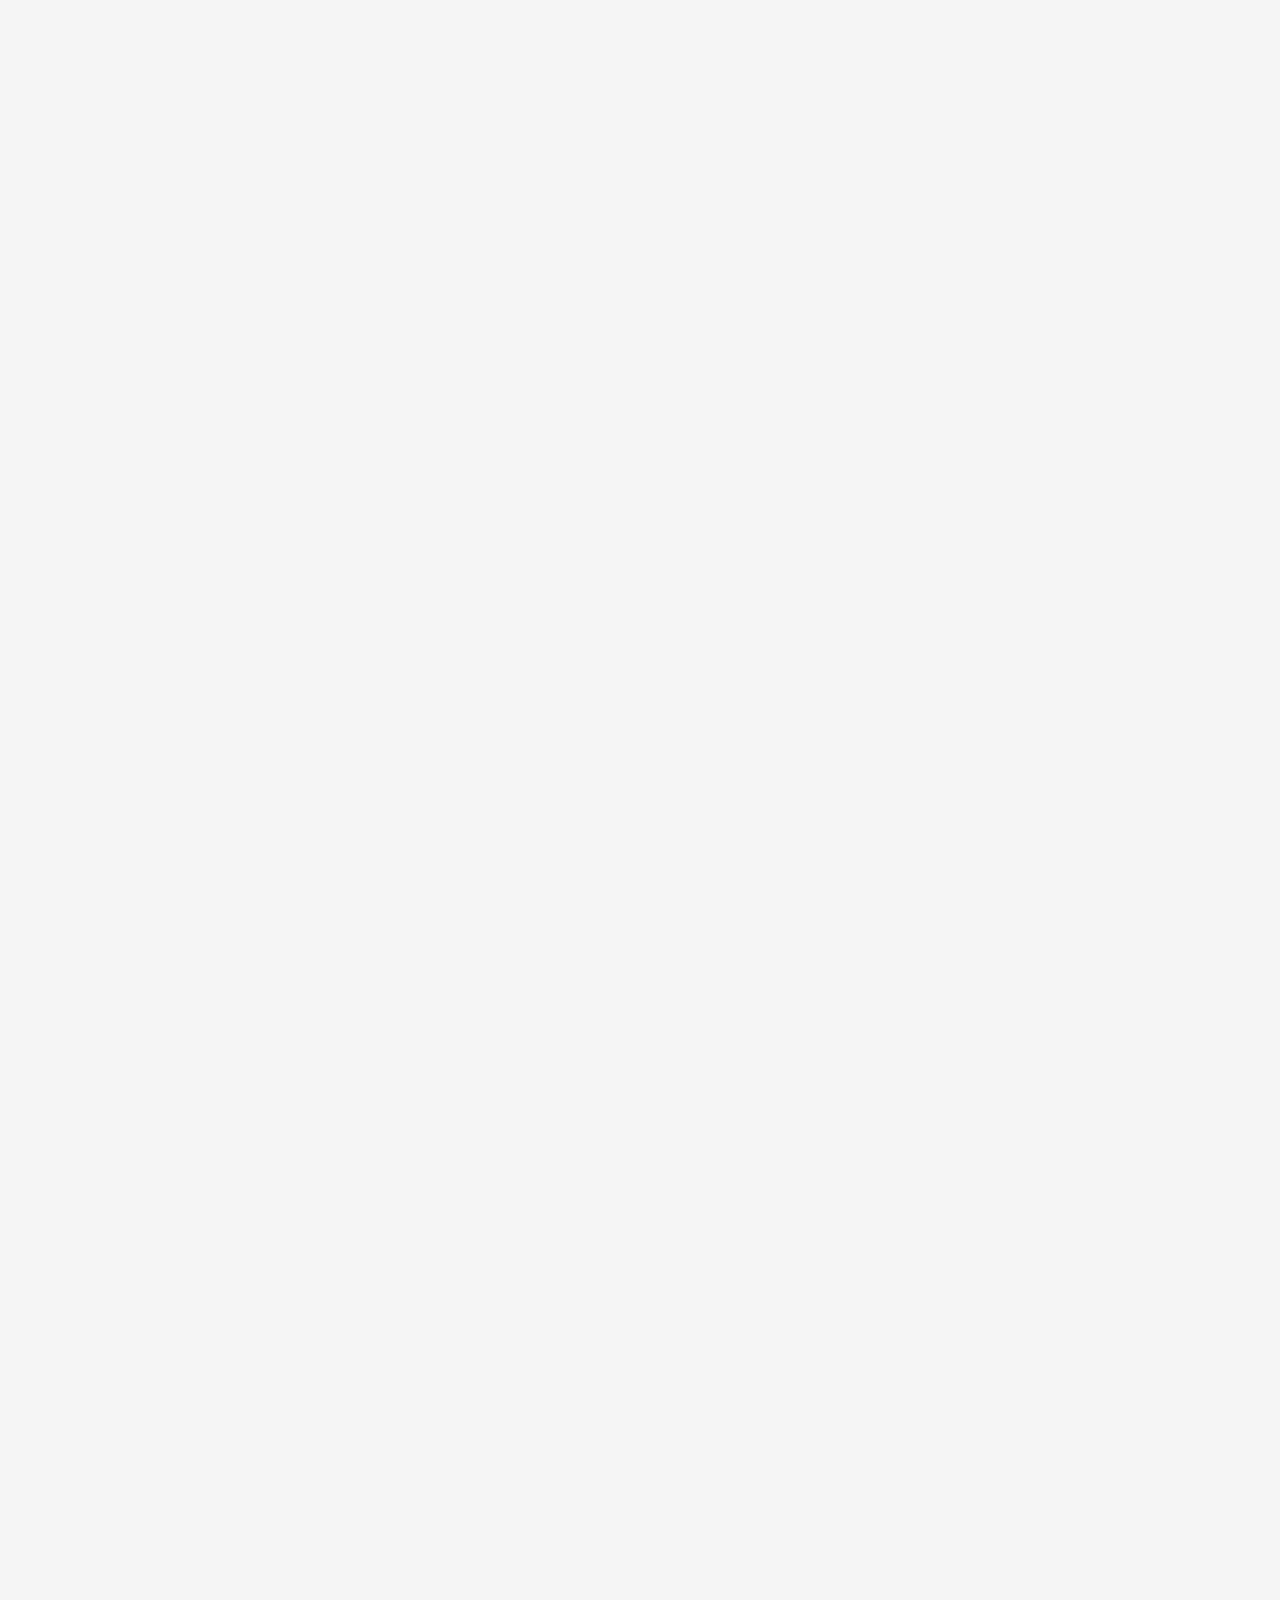
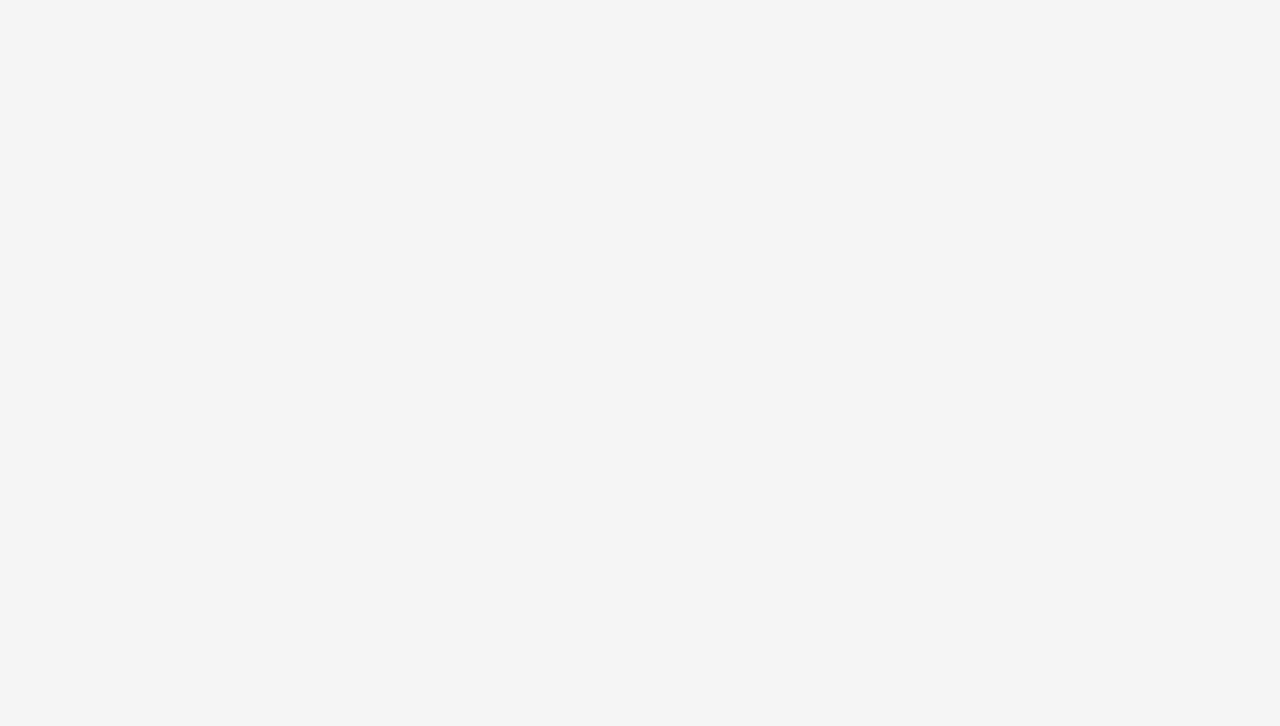
==== commit 0a875b5b: "Update header layout" ====
--- a/frontend/index.html
+++ b/frontend/index.html
@@ -3,6 +3,7 @@
 
 <title>respublica</title>
 
+<script src="libs/seedrandom/seedrandom-2.3.10.js"></script>
 <script src="libs/jquery/jquery-3.7.1.min.js"></script>
 <script src="app.js"></script>
 
@@ -24,10 +25,19 @@
         <b>Remaining:</b>
         <span id="remaining-time"></span>
     </div>
+    <div class="display" id="display-player">
+        <div id="player-color-indicator"></div>
+        <span id="player-empire-name"></span>
+    </div>
     <div class="display-spacer"></div>
-    <div class="display" style="font-size: 0.7em; line-height: 0.9em; position: absolute; right: 1rem;">
-        <a href="https://github.com/kostrykin/respublica" target="_blank"><b>Contributions welcome</b><br>on github.com</a>
-    </div>
+    <div class="display" style="display: flex; margin-right: 1rem;"><a href="https://github.com/kostrykin/respublica" target="_blank" style="display: flex;">
+        <svg xmlns="http://www.w3.org/2000/svg" fill="currentColor" style="float: left; margin-right: 0.5rem; aspect-ratio: 1; height: 1.2rem;" viewBox="0 0 16 16">
+          <path d="M8 0C3.58 0 0 3.58 0 8c0 3.54 2.29 6.53 5.47 7.59.4.07.55-.17.55-.38 0-.19-.01-.82-.01-1.49-2.01.37-2.53-.49-2.69-.94-.09-.23-.48-.94-.82-1.13-.28-.15-.68-.52-.01-.53.63-.01 1.08.58 1.23.82.72 1.21 1.87.87 2.33.66.07-.52.28-.87.51-1.07-1.78-.2-3.64-.89-3.64-3.95 0-.87.31-1.59.82-2.15-.08-.2-.36-1.02.08-2.12 0 0 .67-.21 2.2.82.64-.18 1.32-.27 2-.27s1.36.09 2 .27c1.53-1.04 2.2-.82 2.2-.82.44 1.1.16 1.92.08 2.12.51.56.82 1.27.82 2.15 0 3.07-1.87 3.75-3.65 3.95.29.25.54.73.54 1.48 0 1.07-.01 1.93-.01 2.2 0 .21.15.46.55.38A8.01 8.01 0 0 0 16 8c0-4.42-3.58-8-8-8"/>
+        </svg>
+        <span style="font-size: 0.7em; line-height: 0.9em;">
+            <b>Contribute</b><br>on github.com
+        </span>
+    </a></div>
 </header>
 
 <div id="world-version">
@@ -58,7 +68,7 @@
             <svg height="100%" width="100%" viewbox="-2 -2 104 104">
                 <a href="#">
                 <pattern id="hatch" patternUnits="userSpaceOnUse" width="2" height="2" patternTransform="rotate(-26.5 0 0)" y="1">
-                    <path d="M 0,2 l 4,0" stroke="gray" stroke-width="0.3" class="hex-field-hatch" />
+                    <path d="M 0,2 l 4,0" stroke="silver" stroke-width="0.5" class="hex-field-hatch" />
                 </pattern>
                 <polygon points="50 0,100 25,100 75, 50 100,0 75,0 25" fill="none" class="hex-field-background" />
                 <polygon points="50 0,100 25,100 75, 50 100,0 75,0 25" stroke="whitesmoke" fill="url(#hatch)" stroke-width="4" class="hex-field-pattern hex-field-stroke" />
@@ -252,14 +262,17 @@
         <div class="celestial-habitated">Habitated</div>
         <div class="celestial-name"></div>
         <ul class="celestial-features"></ul>
-        <ul class="celestial-options action-list"><li class="action">Production</li></ul>
+        <ul class="celestial-options action-list">
+            <li class="action celestial-actions-develop">Develop</li>
+            <li class="action celestial-actions-build">Production</li>
+        </ul>
     </div>
 </div>
 
 <div id="movables-view">
     <ul class="movables-list">
         <li class="movable" id="movable-template">
-            <div class="movable-name"></div>
+            <div class="movable-header"><span class="movable-icon">&starf;</span><span class="movable-name"></span></div>
             <div class="movable-status"></div>
             <ul class="ship-list">
                 <li class="ship" id="ship-template">
--- a/frontend/base.css
+++ b/frontend/base.css
@@ -28,8 +28,11 @@
 
 header .display {
   display: inline-block;
+  margin-left: 2rem;
+  white-space: nowrap;
+}
+header .display:first-child {
   margin-left: 1rem;
-  white-space: nowrap;
 }
 
 header .display a,
@@ -63,3 +66,15 @@
 .action-list .action-toggled {
   color: red;
 }
+
+#display-player {
+  display: none;
+}
+
+#player-color-indicator {
+  width: 2rem;
+  height: 1rem;
+  display: inline-block;
+  vertical-align: middle;
+  border: 1px solid white;
+}
--- a/frontend/movables.css
+++ b/frontend/movables.css
@@ -4,7 +4,7 @@
   left: 0;
   top: 2rem;
   width: 15rem;
-  z-index: 2;
+  z-index: 10;
   background-color: dimgrey;
   color: white;
 }
@@ -20,60 +20,79 @@
 #movables-view .movables-list {
   list-style-type: none;
   margin: 1rem;
-  margin-right: 0;
   margin-top: 0.2rem;
   padding: 0;
 }
 
 #movables-view .movables-list .movable {
-  background-color: whitesmoke;
+  background-color: silver;
   color: black;
   border-top-left-radius: 1em;
   border-bottom-left-radius: 1em;
   padding: 1em;
+  padding-left: 1.5em;
+  border-left: 1em solid #fff;
+  margin-bottom: 1rem;
+}
+
+#movables-view .movables-list .movable:not(.movable-active):not(.foreign):hover {
+  background-color: whitesmoke;
+  cursor: pointer;
+}
+
+#movables-view .movables-list .movable.movable-active {
+  background-color: whitesmoke;
+  cursor: default;
 }
 
 #movables-view .movables-list .movable-name {
   font-weight: bold;
 }
 
-#movables-view .movables-list .movable-status {
+#movables-view .movables-list .movable-icon {
+  color: white;
+  position: absolute;
+  transform: translate(-2.5em, -0.5em);
+  border-radius: 2em;
+  width: 2em;
+  height: 2em;
+  display: flex;
+  justify-content: center;
+  align-items: center;
+}
+
+#movables-view .movables-list .movable-status:not(.foreign) {
   font-size: 0.8em;
+  line-height: 0.9em;
+  font-style: italic;
+}
+
+#movables-view .movables-list .movable.foreign .movable-status {
+  display: none;
+}
+
+#movables-view .movables-list .movable-status .movable-status-line {
+  white-space: nowrap;
 }
 
 #movables-view .movables-list .movable .ship-list {
+  margin-top: 0.5em;
+  list-style-type: none;
+  padding: 0;
 }
 
 #movables-view .movables-list .movable .ship-list .ship {
 }
 
 #movables-view .movables-list .movable .action-list {
-  list-style-type: none;
-  margin: 0;
   margin-top: 1rem;
-  padding: 0;
+  display: none;
+}
+
+#movables-view .movables-list .movable.movable-active .action-list {
+  display: block;
 }
 
 #movables-view .movables-list .movable .action-list .action {
   display: inline-block;
-  font-size: 0.8em;
 }
-
-#movables-view .movables-list .movable .action-list .action {
-  border-radius: 2em;
-  background-color: dimgrey;
-  color: white;
-  text-decoration: none;
-  padding: 0.5em;
-  padding-left: 1em;
-  padding-right: 1em;
-  cursor: pointer;
-}
-
-#movables-view .movables-list .movable .action-list .action:hover {
-  background-color: gray;
-}
-
-#movables-view .movables-list .movable .action-list .action-toggled {
-  color: red;
-}
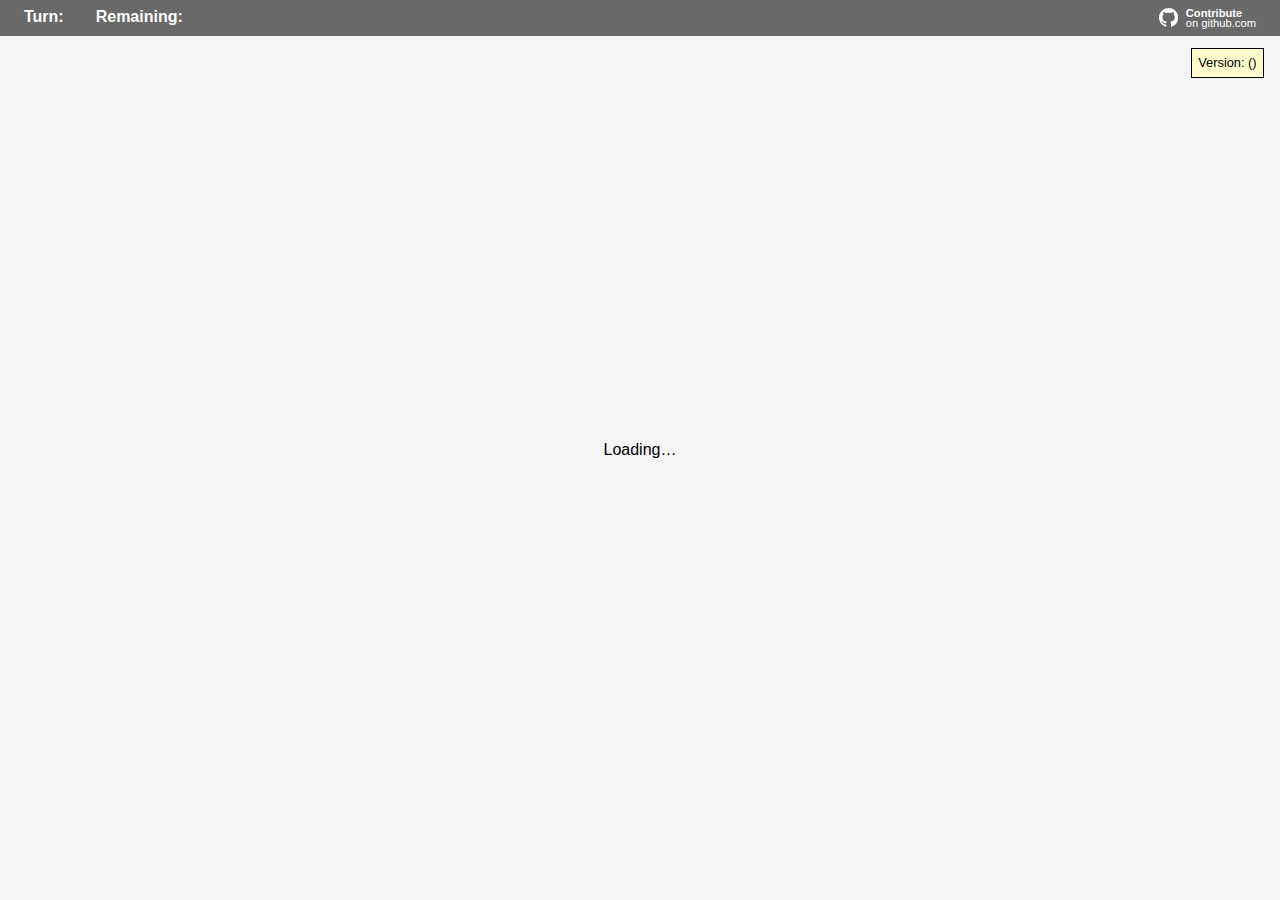
==== commit 55f057f9: "Add "Loading" screen" ====
--- a/frontend/index.html
+++ b/frontend/index.html
@@ -5,8 +5,11 @@
 
 <script src="libs/seedrandom/seedrandom-2.3.10.js"></script>
 <script src="libs/jquery/jquery-3.7.1.min.js"></script>
+
+<script src="popups.js"></script>
+<link rel="stylesheet" href="popups.css">
+
 <script src="app.js"></script>
-
 <link rel="stylesheet" href="base.css">
 <link rel="stylesheet" href="world.css">
 <link rel="stylesheet" href="sector.css">
@@ -46,6 +49,9 @@
     (<span id="world-version-date"></span>)
 </div>
 
+<div id="hex-map-loading-screen">
+    Loading&mldr;
+</div>
 <div id="hex-map-container">
     <div id="hex-map" x="0" y="0">
         <svg id="trajectory">
@@ -132,7 +138,7 @@
     </div>
 </div>
 
-<div id="sector-view">
+<div id="sector-view" style="display: none;">
     <div class="celestial" id="celestial-template">
 
         <!-- Star icons -->
@@ -269,7 +275,7 @@
     </div>
 </div>
 
-<div id="movables-view">
+<div id="movables-view" style="display: none;">
     <ul class="movables-list">
         <li class="movable" id="movable-template">
             <div class="movable-header"><span class="movable-icon">&starf;</span><span class="movable-name"></span></div>
@@ -282,12 +288,19 @@
                 <li class="action action-move">
                     Move
                 </li>
+                <li class="action action-colonialize">
+                    Colonize
+                    <div class="popup">
+                        <ul class="action-list">
+                        </ul>
+                    </div>
+                </li>
             </ul>
         </li>
     </ul>
 </div>
 
-<div id="buildscreen">
+<div id="buildscreen" style="display: none;">
     <div class="container">
         <div class="celestial-name">Name</div>
         <div class="content">
@@ -308,7 +321,7 @@
 
             <div class="columns">
 
-                <div class="content-column">
+                <div class="content-column build-options">
                     <b>Build options:</b>
                     <ul class="build-options-list">
                         <li>No build options</li>
@@ -321,7 +334,7 @@
                     </ul>
                 </div>
 
-                <div class="content-column">
+                <div class="content-column constructions">
                     <b>Constructions:</b>
                     <ul class="constructions-list">
                         <li>No constructions</li>
--- a/frontend/popups.css
+++ b/frontend/popups.css
@@ -0,0 +1,17 @@
+.popup {
+  display: none;
+  position: absolute;
+  z-index: 1001;
+  font-size: 1rem;
+}
+
+#popup-curtain
+{
+  z-index: 1000;
+  pointer-events: all;
+  position: absolute;
+  top: 0;
+  left: 0;
+  right: 0;
+  bottom: 0;
+}
--- a/frontend/world.css
+++ b/frontend/world.css
@@ -1,3 +1,12 @@
+#hex-map-loading-screen {
+  position: absolute;
+  width: 100%;
+  height: 100%;
+  display: flex;
+  justify-content: center;
+  align-items: center;
+}
+
 #hex-map-container {
   position: absolute;
   width: 100%;
@@ -5,6 +14,12 @@
 }
 
 #hex-map {
+  position: absolute;
+}
+
+#trajectory {
+  pointer-events: none;
+  z-index: 2;
   position: absolute;
 }
 
@@ -20,11 +35,23 @@
   z-index: 1;
 }
 
+.hex-field.hex-field-selected {
+  z-index: 3;
+}
+
+.hex-field.hex-field-selected polygon.hex-field-background {
+  fill: white;
+}
+
+.hex-field.hex-field-selected polygon.hex-field-stroke {
+  stroke: white;
+}
+
 .hex-field svg a {
   pointer-events: all;
 }
 
-.hex-field a:hover polygon {
+.hex-field a:hover polygon.hex-field-stroke {
   stroke: white;
 }
 
@@ -39,8 +66,11 @@
   filter: drop-shadow(0 0 0.15em black);
 }
 
-.hex-field .hex-field-name.sector-name {
+.hex-field.sector .hex-field-name {
   font-size: 1.2rem;
+}
+
+.hex-field.sector.habitated .hex-field-name {
 }
 
 .hex-field .sector-star {
@@ -57,6 +87,8 @@
   list-style-type: none;
   margin: 0;
   padding: 0;
+  padding-left: 20%;
+  padding-right: 20%;
   position: absolute;
   top: 2rem;
   left: 0;
@@ -64,7 +96,39 @@
   text-align: center;
 }
 
+.hex-field .hex-field-movables .movable {
+  border-radius: 1em;
+  background-color: dimgrey;
+  color: white;
+  font-size: 0.8rem;
+  padding-left: 0.5em;
+  padding-right: 0.5em;
+  display: inline-block;
+  margin: 0.25em;
+}
+
 #hex-field-template {
   display: none;
 }
 
+#world-version {
+  position: absolute;
+  top: 3rem;
+  right: 1rem;
+  z-index: 10;
+  background-color: lemonchiffon;
+  color: black;
+  padding: 0.5em;
+  font-size: 0.8rem;
+  border: 1px solid black;
+}
+
+#world-version a {
+  color: black;
+  text-decoration: none;
+}
+
+#world-version a:hover {
+  color: black;
+  text-decoration: underline;
+}
--- a/frontend/movables.css
+++ b/frontend/movables.css
@@ -93,6 +93,10 @@
   display: block;
 }
 
-#movables-view .movables-list .movable .action-list .action {
+#movables-view .movables-list .movable > .action-list > .action {
   display: inline-block;
 }
+
+#movables-view .movables-list .movable:not(.can-colonize) .action-colonize {
+  display: none;
+}
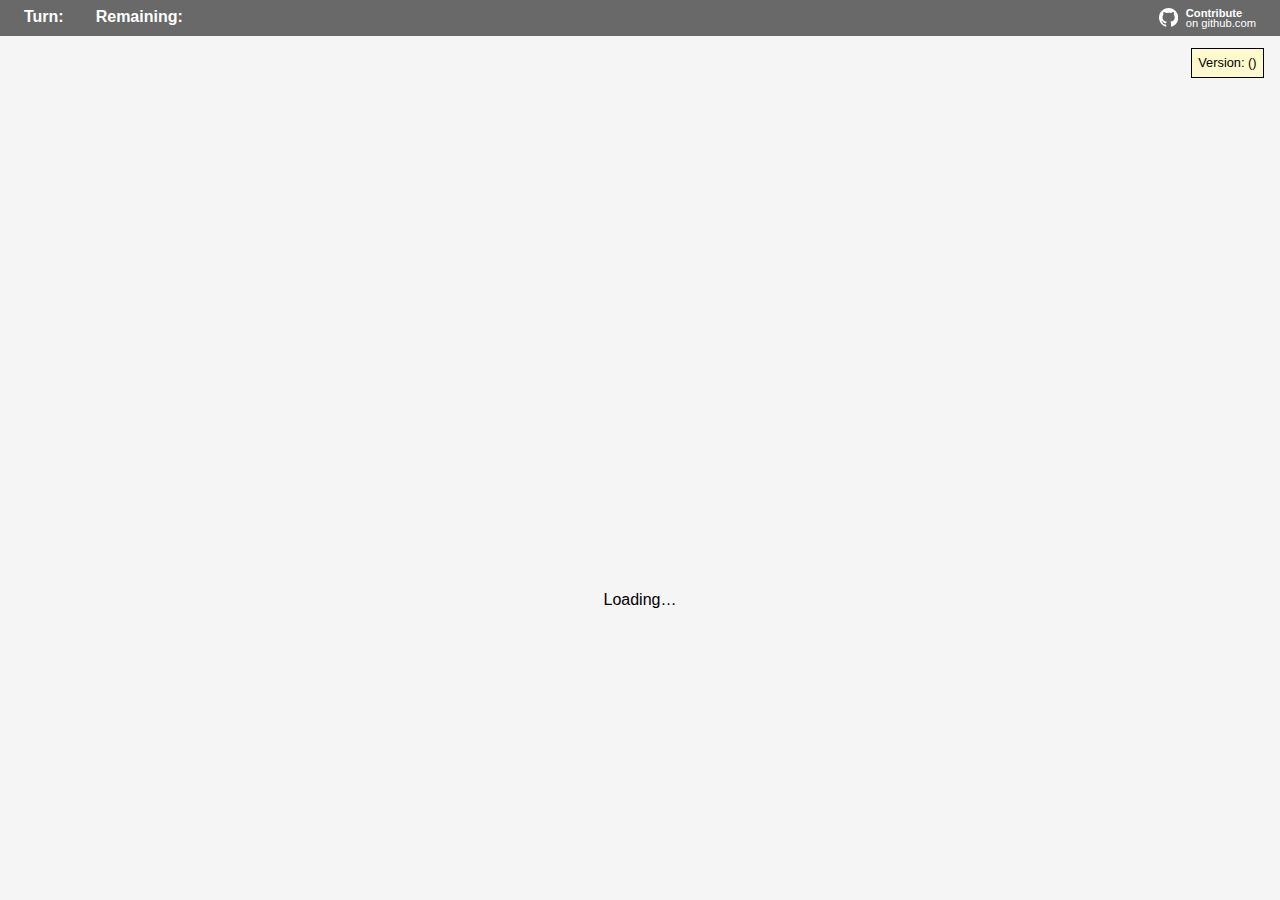
==== commit 143cb119: "Move sector icons from inline SVG to SVG files" ====
--- a/frontend/index.html
+++ b/frontend/index.html
@@ -18,6 +18,12 @@
 
 </head>
 <body>
+
+<svg id="svg-definitions">
+    <pattern id="svg-pattern-hex-field-hatch" patternUnits="userSpaceOnUse" width="2" height="2" patternTransform="rotate(-26.5 0 0)" y="1">
+        <path d="M 0,2 l 4,0" stroke="silver" stroke-width="0.5" />
+    </pattern>
+</svg>
 
 <header>
     <div class="display">
@@ -73,11 +79,8 @@
             <!-- Background -->
             <svg height="100%" width="100%" viewbox="-2 -2 104 104">
                 <a href="#">
-                <pattern id="hatch" patternUnits="userSpaceOnUse" width="2" height="2" patternTransform="rotate(-26.5 0 0)" y="1">
-                    <path d="M 0,2 l 4,0" stroke="silver" stroke-width="0.5" class="hex-field-hatch" />
-                </pattern>
                 <polygon points="50 0,100 25,100 75, 50 100,0 75,0 25" fill="none" class="hex-field-background" />
-                <polygon points="50 0,100 25,100 75, 50 100,0 75,0 25" stroke="whitesmoke" fill="url(#hatch)" stroke-width="4" class="hex-field-pattern hex-field-stroke" />
+                <polygon points="50 0,100 25,100 75, 50 100,0 75,0 25" stroke="whitesmoke" fill="url(#svg-pattern-hex-field-hatch)" stroke-width="4" class="hex-field-pattern hex-field-stroke" />
                 </a>
             </svg>
 
@@ -86,53 +89,7 @@
             <ul class="hex-field-movables"></ul>
 
             <!-- Star icons -->
-            <svg class="sector-star sector-star-mainline" height="30%" width="30%" viewbox="0 0 100 100">
-                <defs>
-                    <mask id="flares">
-                        <rect width="100%" height="100%" fill="white"/>
-                        <circle r="50" cx=  "0" cy=  "0" fill="black"/>
-                        <circle r="50" cx=  "0" cy="100" fill="black"/>
-                        <circle r="50" cx="100" cy="100" fill="black"/>
-                        <circle r="50" cx="100" cy=  "0" fill="black"/>
-                    </mask>
-                    <filter id="blur">
-                        <feGaussianBlur in="SourceGraphic" stdDeviation="3" />
-                    </filter>
-                </defs>
-                <circle cx="50" cy="50" r="20" fill="black" filter="url(#blur)" />
-                <g transform="scale(1 0.5) translate(0 50)">
-                    <circle cx="50" cy="50" r="50" mask="url(#flares)" />
-                </g>
-                <circle cx="50" cy="50" r="15" fill="white" class="star-brush" />
-            </svg>
-            <svg class="sector-star sector-star-white-dwarf" height="30%" width="30%" viewbox="0 0 100 100">
-                <defs>
-                    <mask id="flares">
-                        <rect width="100%" height="100%" fill="white"/>
-                        <circle r="50" cx=  "0" cy=  "0" fill="black"/>
-                        <circle r="50" cx=  "0" cy="100" fill="black"/>
-                        <circle r="50" cx="100" cy="100" fill="black"/>
-                        <circle r="50" cx="100" cy=  "0" fill="black"/>
-                    </mask>
-                    <filter id="blur">
-                        <feGaussianBlur in="SourceGraphic" stdDeviation="3" />
-                    </filter>
-                </defs>
-                <circle cx="50" cy="50" r="20" fill="black" filter="url(#blur)" class="star-brush" />
-                <g transform="scale(0.6 0.6) translate(33 33)">
-                    <circle cx="50" cy="50" r="50" mask="url(#flares)" />
-                </g>
-                <circle cx="50" cy="50" r="15" fill="white" class="star-brush" />
-            </svg>
-            <svg class="sector-star sector-star-red-giant" height="30%" width="30%" viewbox="0 0 100 100">
-                <defs>
-                    <filter id="blur">
-                        <feGaussianBlur in="SourceGraphic" stdDeviation="3" />
-                    </filter>
-                </defs>
-                <circle cx="50" cy="50" r="20" fill="black" filter="url(#blur)" class="star-brush" />
-                <circle cx="50" cy="50" r="15" fill="firebrick" class="star-brush" />
-            </svg>
+            <img width="30%" height="30%" class="sector-star sector-star-none" />
         </div>
     
     </div>
@@ -288,7 +245,7 @@
                 <li class="action action-move">
                     Move
                 </li>
-                <li class="action action-colonialize">
+                <li class="action action-colonize">
                     Colonize
                     <div class="popup">
                         <ul class="action-list">
--- a/frontend/world.css
+++ b/frontend/world.css
@@ -83,6 +83,10 @@
   margin: auto;
 }
 
+.hex-field .sector-star-none {
+  display: none;
+}
+
 .hex-field .hex-field-movables {
   list-style-type: none;
   margin: 0;
